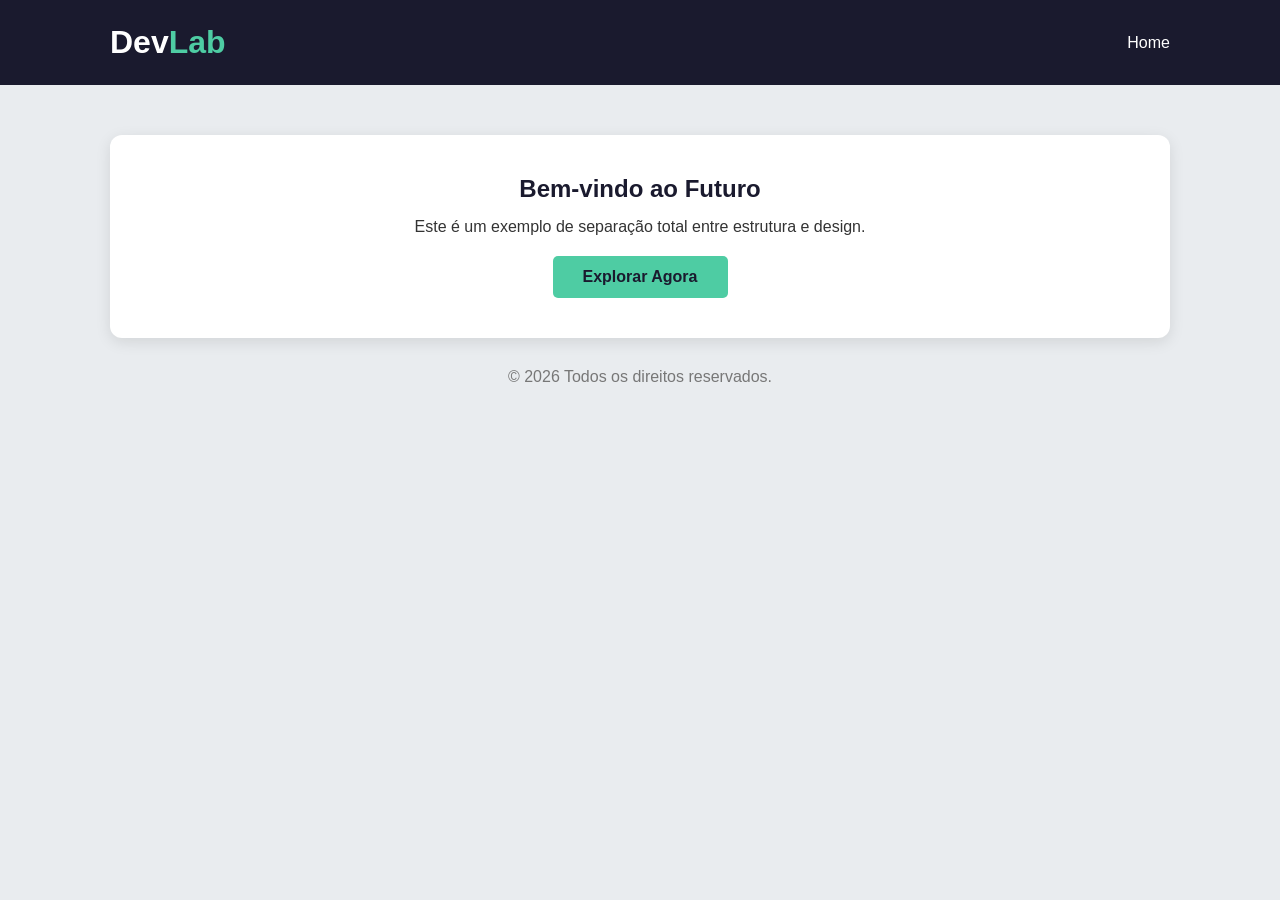
==== index.html @ 79bad548 "Add files via upload" ====
<!DOCTYPE html>
<html lang="pt-br">
<head>
    <meta charset="UTF-8">
    <meta name="viewport" content="width=device-width, initial-scale=1.0">
    <title>Meu Projeto Profissional</title>
    <link rel="stylesheet" href="style.css">
</head>
<body>

    <header class="navbar">
        <div class="container">
            <h1 class="logo">Dev<span>Lab</span></h1>
            <ul class="nav-links">
                <li><a href="home.html">Home</a></li>
                
            </ul>
        </div>
    </header>

    <main class="container">
        <section class="card">
            <h2>Bem-vindo ao Futuro</h2>
            <p>Este é um exemplo de separação total entre estrutura e design.</p>
            <a href="https://youtu.be/EeJsPF-aL9E?si=GRtBJAMX13Sc0mAs" class="btn">Explorar Agora</a>
        </section>
    </main>

    <footer>
        <p>&copy; 2026 Todos os direitos reservados.</p>
    </footer>

</body>
</html>
---- style.css ----
/* Configurações Gerais */
* {
    margin: 0;
    padding: 0;
    box-sizing: border-box;
}

body {
    font-family: 'Segoe UI', Tahoma, Geneva, Verdana, sans-serif;
    background-color: #e9ecef;
    color: #333;
}

.container {
    max-width: 1100px;
    margin: 0 auto;
    padding: 0 20px;
}

/* Navbar */
.navbar {
    background-color: #1a1a2e;
    color: white;
    padding: 1.5rem 0;
}

.navbar .container {
    display: flex;
    justify-content: space-between;
    align-items: center;
}

.logo span {
    color: #4ecca3;
}

.nav-links {
    list-style: none;
    display: flex;
}

.nav-links li {
    margin-left: 25px;
}

.nav-links a {
    color: white;
    text-decoration: none;
    transition: 0.3s;
}

.nav-links a:hover {
    color: #4ecca3;
}

/* Conteúdo Principal */
.card {
    background: white;
    margin-top: 50px;
    padding: 40px;
    border-radius: 12px;
    box-shadow: 0 4px 15px rgba(0,0,0,0.1);
    text-align: center;
}

.card h2 {
    margin-bottom: 15px;
    color: #1a1a2e;
}

.btn {
    display: inline-block;
    background: #4ecca3;
    color: #1a1a2e;
    padding: 12px 30px;
    text-decoration: none;
    font-weight: bold;
    border-radius: 5px;
    margin-top: 20px;
    transition: transform 0.2s;
}

.btn:hover {
    transform: scale(1.05);
}

/* Rodapé */
footer {
    text-align: center;
    padding: 30px;
    color: #777;
}
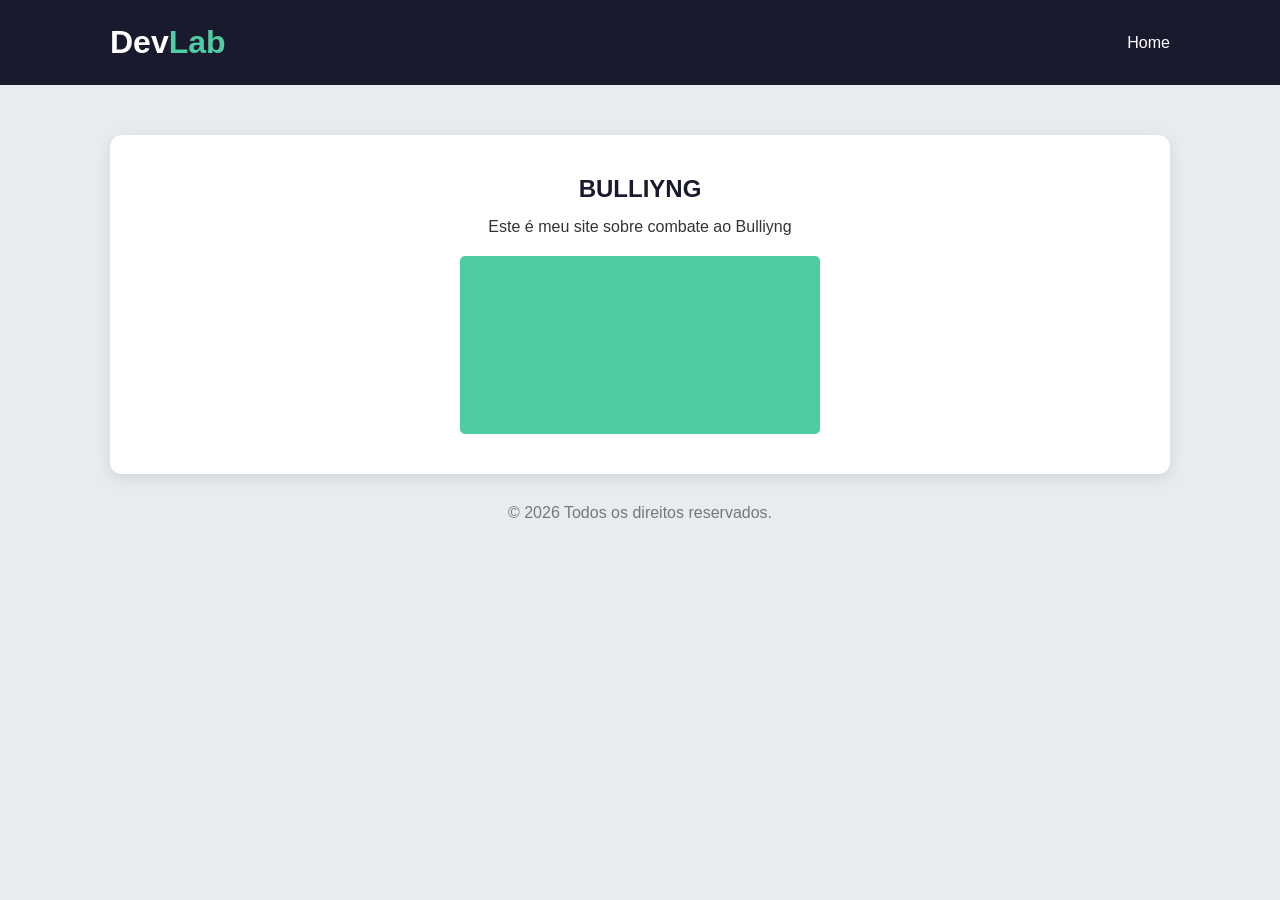
==== commit 655156af: "Add files via upload" ====
--- a/index.html
+++ b/index.html
@@ -20,9 +20,9 @@
 
     <main class="container">
         <section class="card">
-            <h2>Bem-vindo ao Futuro</h2>
-            <p>Este é um exemplo de separação total entre estrutura e design.</p>
-            <a href="https://youtu.be/EeJsPF-aL9E?si=GRtBJAMX13Sc0mAs" class="btn">Explorar Agora</a>
+            <h2>BULLIYNG</h2>
+            <p>Este é meu site sobre combate ao Bulliyng</p>
+            <a href="https://youtu.be/EeJsPF-aL9E?si=GRtBJAMX13Sc0mAs" class="btn"><video src="">video sobre bulliyng</video></a>
         </section>
     </main>
 
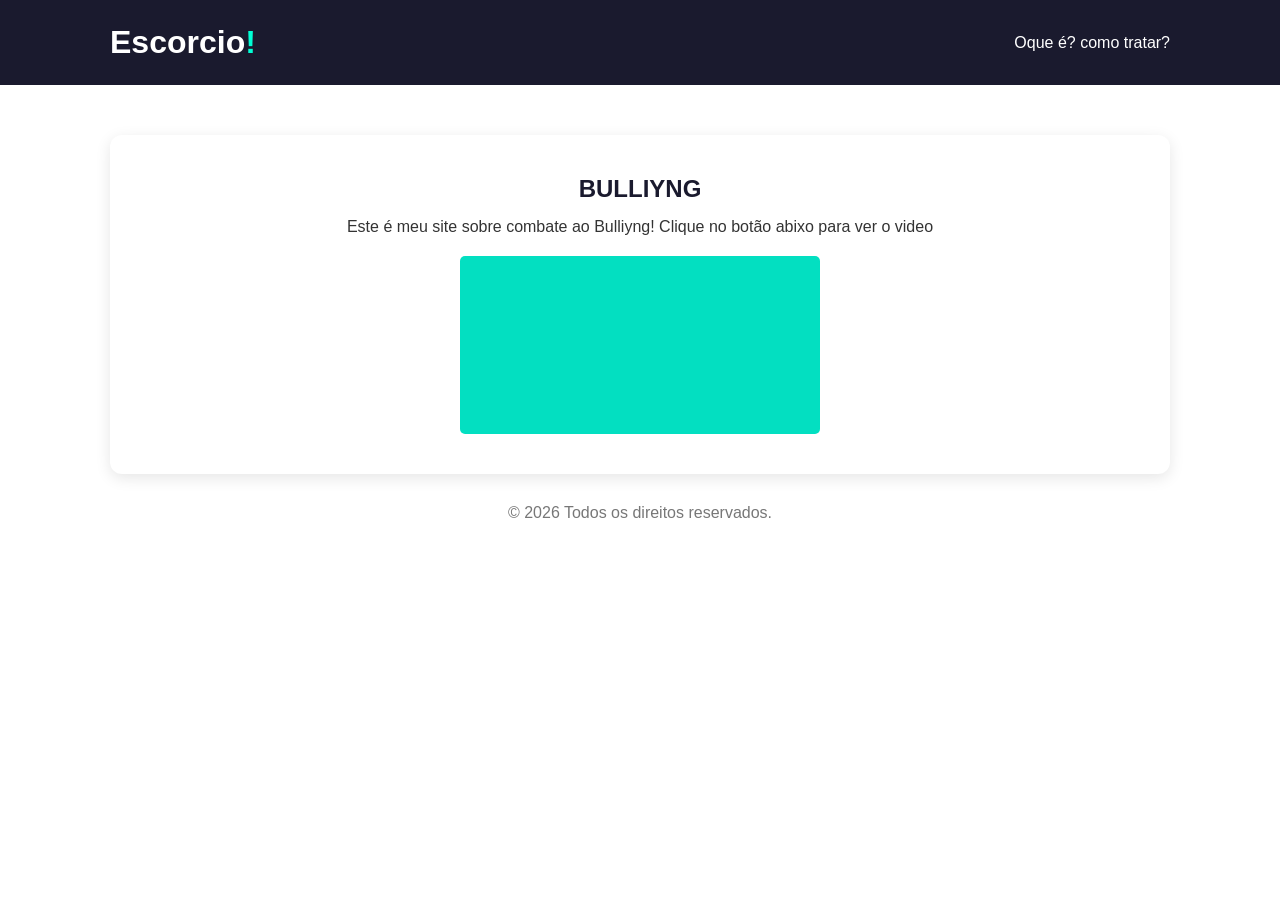
==== commit e4aaaab8: "Add files via upload" ====
--- a/index.html
+++ b/index.html
@@ -3,16 +3,16 @@
 <head>
     <meta charset="UTF-8">
     <meta name="viewport" content="width=device-width, initial-scale=1.0">
-    <title>Meu Projeto Profissional</title>
+    <title>Contra o Bulliyng</title>
     <link rel="stylesheet" href="style.css">
 </head>
 <body>
 
     <header class="navbar">
         <div class="container">
-            <h1 class="logo">Dev<span>Lab</span></h1>
+            <h1 class="logo">Escorcio<span>!</span></h1>
             <ul class="nav-links">
-                <li><a href="home.html">Home</a></li>
+                <li><a href="home.html">Oque é? como tratar?</a></li>
                 
             </ul>
         </div>
@@ -21,8 +21,11 @@
     <main class="container">
         <section class="card">
             <h2>BULLIYNG</h2>
-            <p>Este é meu site sobre combate ao Bulliyng</p>
+            <p>Este é meu site sobre combate ao Bulliyng!
+                Clique no botão abixo para ver o video
+            </p>
             <a href="https://youtu.be/EeJsPF-aL9E?si=GRtBJAMX13Sc0mAs" class="btn"><video src="">video sobre bulliyng</video></a>
+        
         </section>
     </main>
 
--- a/style.css
+++ b/style.css
@@ -7,7 +7,7 @@
 
 body {
     font-family: 'Segoe UI', Tahoma, Geneva, Verdana, sans-serif;
-    background-color: #e9ecef;
+    background-color: #ffffff;
     color: #333;
 }
 
@@ -31,7 +31,7 @@
 }
 
 .logo span {
-    color: #4ecca3;
+    color: #00ffd5;
 }
 
 .nav-links {
@@ -70,7 +70,7 @@
 
 .btn {
     display: inline-block;
-    background: #4ecca3;
+    background: #03dfc1;
     color: #1a1a2e;
     padding: 12px 30px;
     text-decoration: none;
